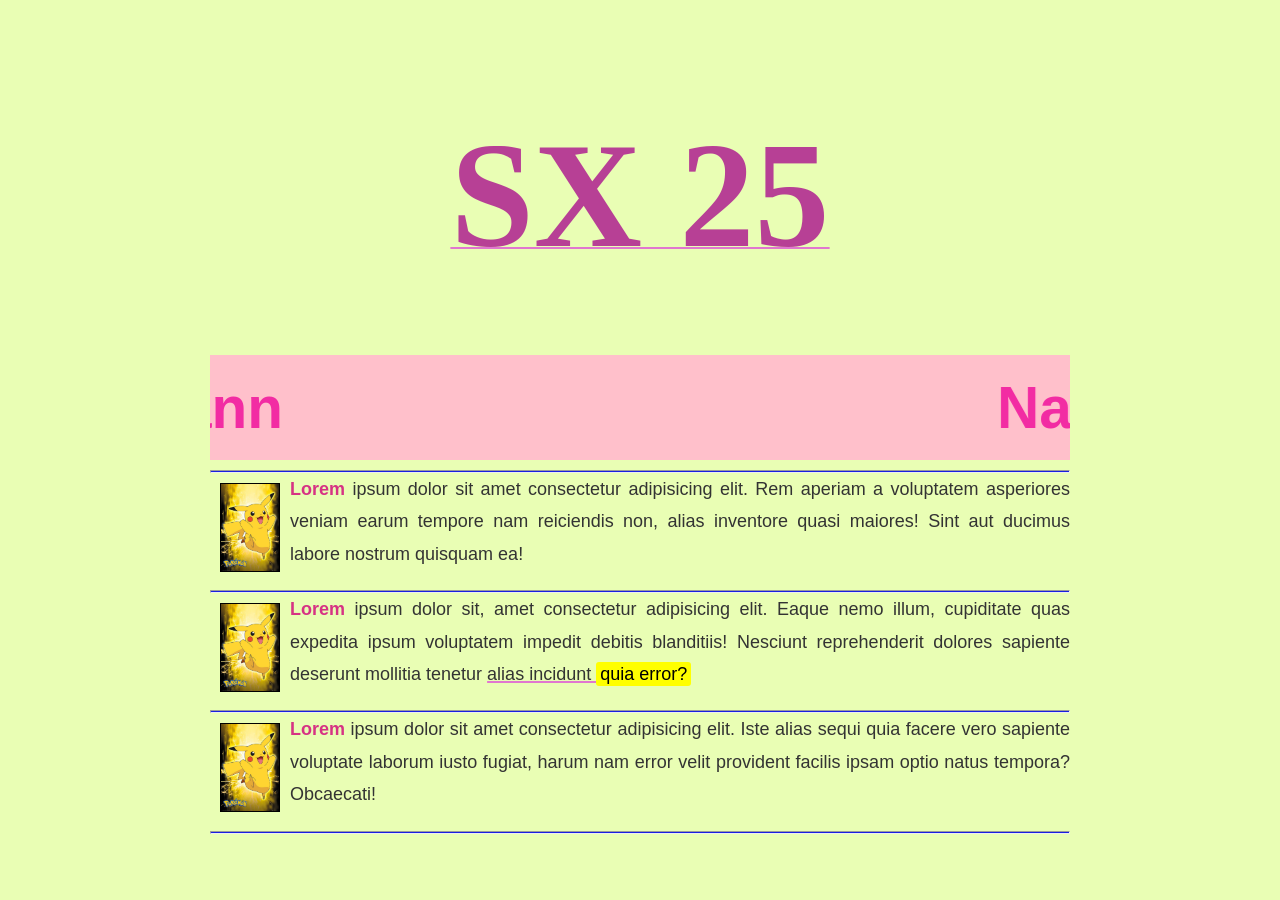
==== index.html @ f16c8b32 "First commit" ====
<!DOCTYPE html>
<html lang='en'>
<head>
    <meta charset='utf-8'>
    <meta name='viewport' content='width=device-width, initial-scale=1'>
    <title>SX 25</title>
    <link rel="icon" href="img/img.jpg">
    <link rel='stylesheet' href='main.css'>
</head>
<body leftmargin="50" text="orange">
    <h1 align="center"><u>SX 25</u></h1>
    <marquee bgcolor="pink" behavior="scroll" width ="50%" direction="right" >
        <h3>Name: Yet Nivann</h3>
    </marquee><marquee bgcolor="pink" behavior="scroll" width ="50%">
        <h3>Name: Yet Nivann</h3>
    </marquee>
    <hr size="5">
    <p align="justify">
        <img src="img/images.jpg" class="para-img" width="60" align="left" border="1">
        <b>Lorem</b> ipsum dolor sit amet consectetur adipisicing elit. Rem aperiam a voluptatem asperiores veniam earum tempore nam reiciendis non, 
        alias inventore quasi maiores! Sint aut ducimus labore nostrum
         quisquam ea!</p>
    <hr size="5">
    <p align="justify">
        <img src="img/images.jpg" class="para-img" width="60" align="left" border="1">
        <b>Lorem</b> ipsum dolor sit, amet consectetur adipisicing elit. Eaque nemo illum, cupiditate quas expedita ipsum voluptatem
         impedit debitis blanditiis! Nesciunt reprehenderit dolores sapiente deserunt mollitia
          tenetur <u>alias incidunt </u><mark>quia error?</mark></p>
    <hr size="5">
    <p>
        <img src="img/images.jpg" class="para-img" width="60" align="left" border="1">
        <b>Lorem</b> ipsum dolor sit amet consectetur adipisicing elit. Iste alias sequi quia facere vero sapiente voluptate laborum iusto fugiat, harum nam error velit provident
         facilis ipsam optio natus tempora? Obcaecati!</p>
    <hr size="5">
</body>
</html>
---- main.css ----
* {
    margin: 0;
    padding: 0;
    box-sizing: border-box;
}

body {
    font-family: Arial, Helvetica, sans-serif;
    background-color: #e9feb4;
    color: #333;
    max-width: 900px;
    margin: 40px auto;
    padding: 20px;
    line-height: 1.8;
}

h1 {
    font-family: 'Times New Roman', Times, serif;
    font-size: 150px;
    color: #b74095;
    margin-bottom: 25px;
    text-align: center;
    border: 1px;
    border-color: #ffffff;
}

p {
    font-size: 18px;
    text-align: justify;
    margin-bottom: 20px;
}

b {
    color: #d63384;
}

u {
    text-decoration-color: #e077cf;
    text-decoration-thickness: 2px;
}

mark {
    background-color: yellow;
    color: black;
    padding: 2px 4px;
    border-radius: 3px;
}

p:hover {
    background-color: #f22ca3;
    padding: 10px;
    border-left: 5px solid #2a2b2c;
    transition: 0.3s;
}
hr{
    background-color: #181fe0;
}

marquee{
    color: #f22ca3;
    font-size: 50px;
    border-color: #1a0813;
}
.para-img {
    float: left;
    margin-right: 10px; 
    margin-bottom: 10px;
    margin-left: 10px; 
    margin-top: 10px;
    border: 1px solid black;
}
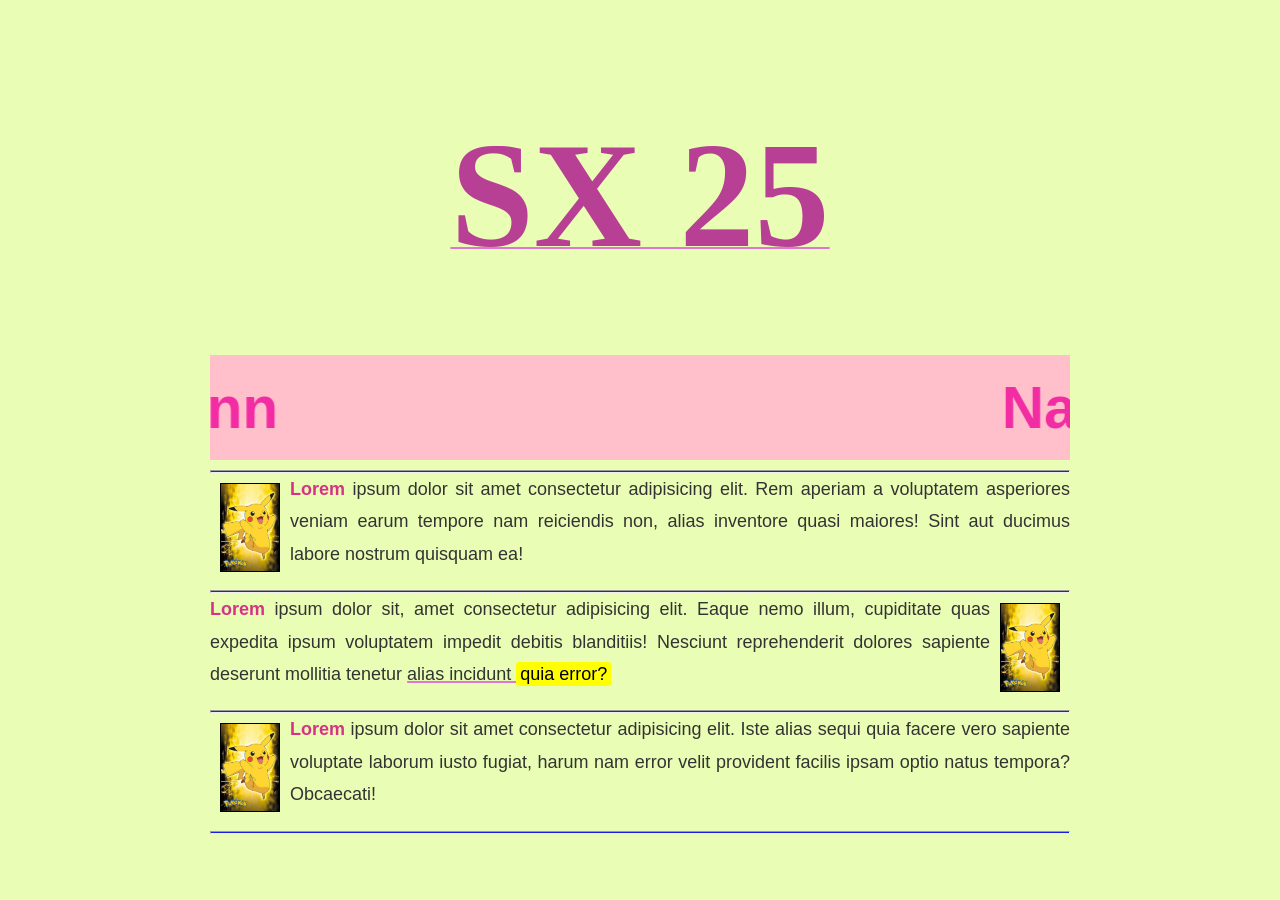
==== commit 88b61677: "First commit" ====
--- a/index.html
+++ b/index.html
@@ -22,7 +22,7 @@
          quisquam ea!</p>
     <hr size="5">
     <p align="justify">
-        <img src="img/images.jpg" class="para-img" width="60" align="left" border="1">
+        <img src="img/images.jpg" class="para-img" width="60" align="right" border="1">
         <b>Lorem</b> ipsum dolor sit, amet consectetur adipisicing elit. Eaque nemo illum, cupiditate quas expedita ipsum voluptatem
          impedit debitis blanditiis! Nesciunt reprehenderit dolores sapiente deserunt mollitia
           tenetur <u>alias incidunt </u><mark>quia error?</mark></p>
--- a/main.css
+++ b/main.css
@@ -62,7 +62,6 @@
     border-color: #1a0813;
 }
 .para-img {
-    float: left;
     margin-right: 10px; 
     margin-bottom: 10px;
     margin-left: 10px; 
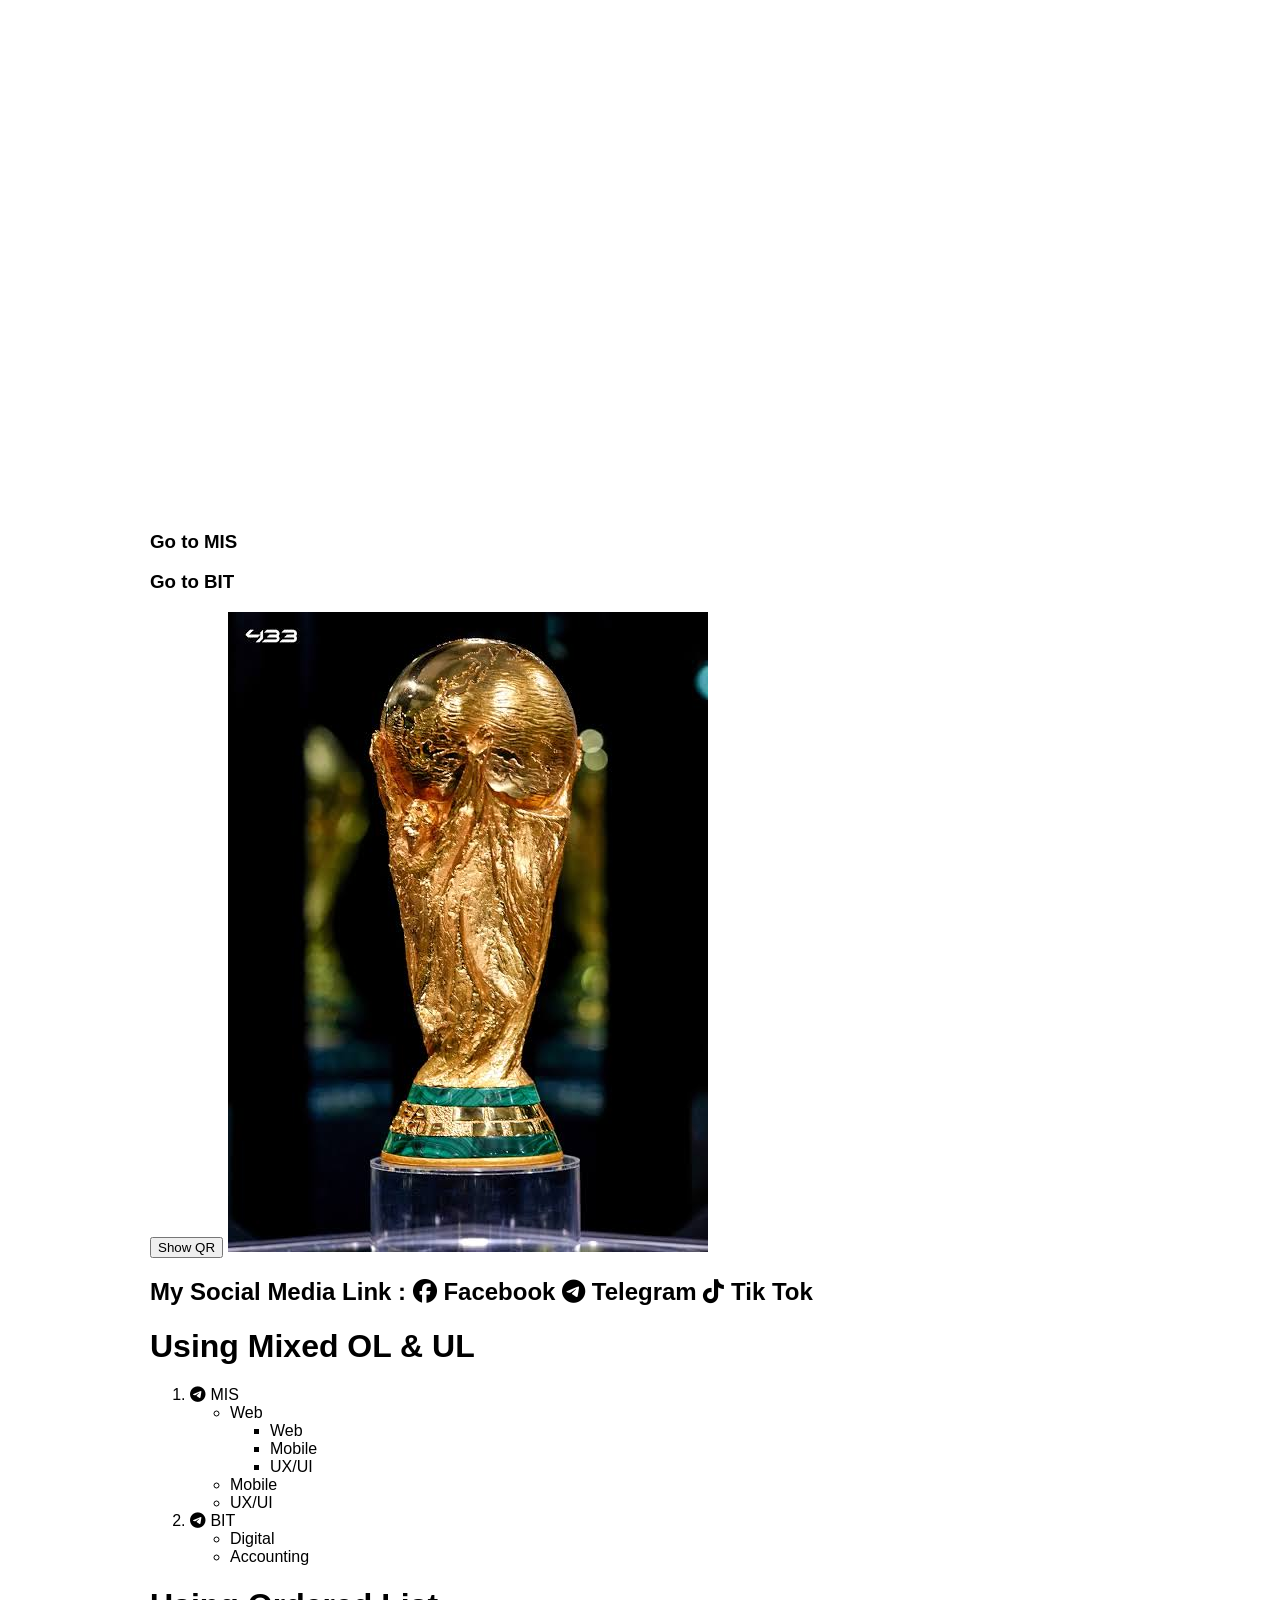
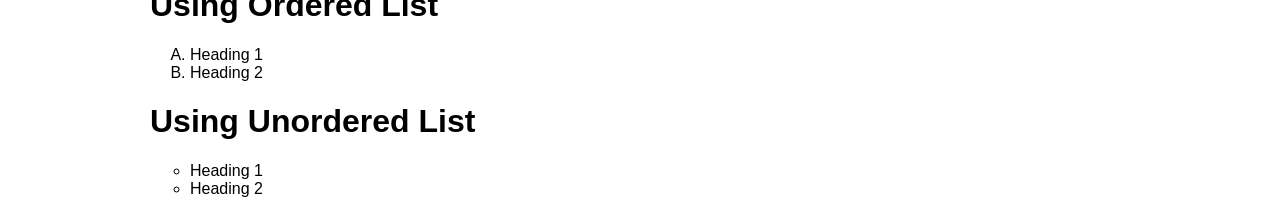
==== commit 3ff331ee: "Update project" ====
--- a/index.html
+++ b/index.html
@@ -1,36 +1,114 @@
 <!DOCTYPE html>
-<html lang='en'>
+<html lang="en">
 <head>
-    <meta charset='utf-8'>
-    <meta name='viewport' content='width=device-width, initial-scale=1'>
+    <meta charset="UTF-8">
+    <meta name="viewport" content="width=device-width, initial-scale=1.0">
     <title>SX 25</title>
-    <link rel="icon" href="img/img.jpg">
-    <link rel='stylesheet' href='main.css'>
+
+    <!-- Font Awesome -->
+    <link rel="stylesheet"
+          href="https://cdnjs.cloudflare.com/ajax/libs/font-awesome/6.5.0/css/all.min.css">
+
+    <style>
+        body{
+            margin-left:150px;
+            font-family:Arial, sans-serif;
+        }
+
+        a{
+            color:black;
+            text-decoration:none;
+        }
+
+        a:hover{
+            color:blue;
+        }
+    </style>
 </head>
-<body leftmargin="50" text="orange">
-    <h1 align="center"><u>SX 25</u></h1>
-    <marquee bgcolor="pink" behavior="scroll" width ="50%" direction="right" >
-        <h3>Name: Yet Nivann</h3>
-    </marquee><marquee bgcolor="pink" behavior="scroll" width ="50%">
-        <h3>Name: Yet Nivann</h3>
-    </marquee>
-    <hr size="5">
-    <p align="justify">
-        <img src="img/images.jpg" class="para-img" width="60" align="left" border="1">
-        <b>Lorem</b> ipsum dolor sit amet consectetur adipisicing elit. Rem aperiam a voluptatem asperiores veniam earum tempore nam reiciendis non, 
-        alias inventore quasi maiores! Sint aut ducimus labore nostrum
-         quisquam ea!</p>
-    <hr size="5">
-    <p align="justify">
-        <img src="img/images.jpg" class="para-img" width="60" align="right" border="1">
-        <b>Lorem</b> ipsum dolor sit, amet consectetur adipisicing elit. Eaque nemo illum, cupiditate quas expedita ipsum voluptatem
-         impedit debitis blanditiis! Nesciunt reprehenderit dolores sapiente deserunt mollitia
-          tenetur <u>alias incidunt </u><mark>quia error?</mark></p>
-    <hr size="5">
-    <p>
-        <img src="img/images.jpg" class="para-img" width="60" align="left" border="1">
-        <b>Lorem</b> ipsum dolor sit amet consectetur adipisicing elit. Iste alias sequi quia facere vero sapiente voluptate laborum iusto fugiat, harum nam error velit provident
-         facilis ipsam optio natus tempora? Obcaecati!</p>
-    <hr size="5">
+
+<body>
+    <iframe
+        name="a"
+        width="100%"
+        height="500"
+        src="https://www.youtube.com/embed/HxFAcsQGww8"
+        frameborder="0"
+        allowfullscreen>
+    </iframe>
+    <a href="#mis"><h3>Go to MIS</h3></a>
+    <a href="#bit"><h3>Go to BIT</h3></a>
+    <button onclick="document.getElementById('qr').style.display='block'">
+    Show QR
+    </button>
+
+    <div id="qr" style="display:none;margin-top:20px;">
+        <img src="img/qr.png" width="200">
+    </div>
+
+    <img src="img/images (1).jpg" usemap="#a">
+    <map name="a">
+        <area href="https://www.fifa.com/" title="FiFa" target="_blank" shape="poly" 
+        coords="157,86,170,63,189,41,210,33,235,25,250,27,267,25,284,31,310,42,323,58,334,75,352,107,351,135,352,162,345,174,342,196,336,235,330,277,324,316,317,351,306,395,295,440,298,455,309,482,323,508,337,541,316,551,281,552,240,554,181,552,154,547,167,518,192,459,191,424,176,337,162,249,154,194,140,148,144,126">
+    </map>
+
+
+    <h2>My Social Media Link :
+        <a href="https://www.facebook.com" target="_blank">
+        <i class="fab fa-facebook"></i> Facebook
+
+        <a href="https://t.me/Nyvann" target="_blank">
+        <i class="fab fa-telegram"></i> Telegram
+
+        <a href="https://www.tiktok.com" target="_blank">
+        <i class="fab fa-tiktok"></i> Tik Tok
+    </h2>
+
+    <h1>Using Mixed OL & UL</h1>
+
+    <ol>
+        <li id="mis">
+            <a href="https://t.me/Nyvann" target="_blank">
+                <i class="fab fa-telegram"></i> MIS
+            </a>
+
+            <ul>
+                <li>Web
+                    <ul>
+                        <li>Web</li>
+                        <li>Mobile</li>
+                        <li>UX/UI</li>
+                    </ul>
+                </li>
+                <li>Mobile</li>
+                <li>UX/UI</li>
+            </ul>
+        </li>
+
+        <li id="bit">
+            <a href="https://t.me/Nyvann" target="_blank">
+                <i class="fab fa-telegram"></i> BIT
+            </a>
+
+            <ul>
+                <li>Digital</li>
+                <li>Accounting</li>
+            </ul>
+        </li>
+    </ol>
+
+    <h1>Using Ordered List</h1>
+
+    <ol type="A">
+        <li>Heading 1</li>
+        <li>Heading 2</li>
+    </ol>
+
+    <h1>Using Unordered List</h1>
+
+    <ul style="list-style-type:circle;">
+        <li>Heading 1</li>
+        <li>Heading 2</li>
+    </ul>
+
 </body>
-</html>+</html>
